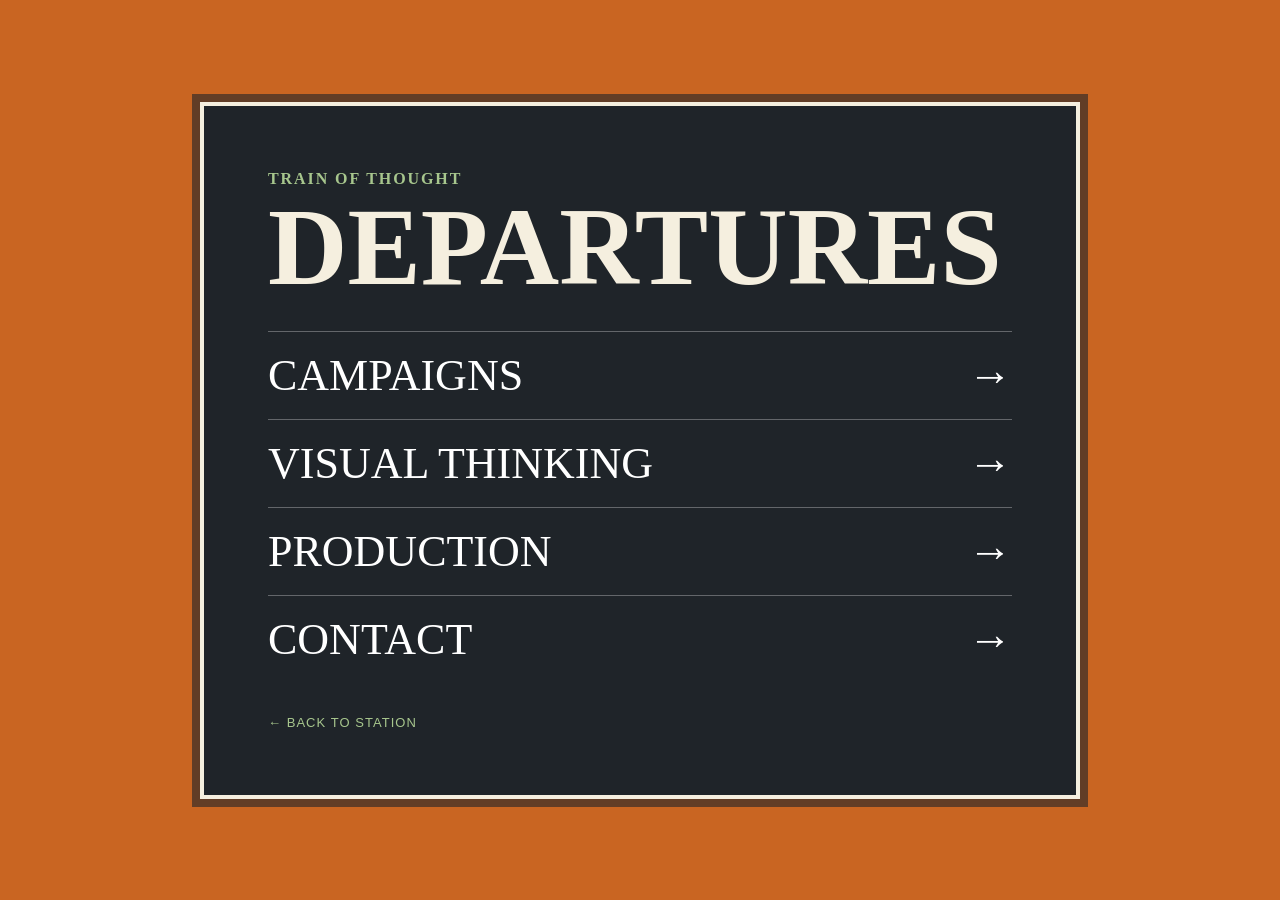
==== departures.html @ 00862fb1 "Add files via upload" ====
<!doctype html>
<html lang="en">
<head>
  <meta charset="utf-8" />
  <meta name="viewport" content="width=device-width,initial-scale=1" />
  <title>Departures — Train of Thought</title>
  <link rel="stylesheet" href="styles.css" />
</head>
<body class="departures-page">
  <main class="departures-board">
    <p class="eyebrow">TRAIN OF THOUGHT</p>
    <h1>DEPARTURES</h1>
    <nav aria-label="Portfolio sections">
      <a href="#">CAMPAIGNS <span>→</span></a>
      <a href="#">VISUAL THINKING <span>→</span></a>
      <a href="#">PRODUCTION <span>→</span></a>
      <a href="#">CONTACT <span>→</span></a>
    </nav>
    <a class="back" href="index.html">← BACK TO STATION</a>
  </main>
</body>
</html>
---- styles.css ----
:root{
  --charcoal:#1f2429;
  --cream:#f5efdf;
  --green:#82aa68;
  --orange:#ca6523;
}
*{box-sizing:border-box}
html,body{margin:0;min-height:100%;background:#161616}
body{font-family:Georgia,"Times New Roman",serif;color:var(--cream)}
.page-shell{min-height:100vh;display:grid;place-items:center;overflow:hidden;background:#111}
.station{
  position:relative;
  width:min(100vw,177.78vh);
  aspect-ratio:16/9;
  overflow:hidden;
  background:#c86a24;
  isolation:isolate;
}
.layer{position:absolute;left:0;width:100%;pointer-events:none;user-select:none}
.ceiling{top:0;height:15.6%;object-fit:fill;z-index:1}
.wall{top:15.2%;height:52.2%;object-fit:fill;z-index:0}
.tracks{left:0;bottom:0;height:32.8%;object-fit:fill;z-index:2}
.station-sign{
  position:absolute;left:4.3%;top:15.5%;width:42%;z-index:8;
}
.station-sign img,.departures-sign img{display:block;width:100%;height:auto}
.station-sign span{
  position:absolute;inset:0;display:grid;place-items:center;
  font-size:clamp(18px,2.45vw,48px);font-weight:700;letter-spacing:-.04em;
  color:#fff;white-space:nowrap;text-shadow:0 1px 0 rgba(0,0,0,.15)
}
.departures-sign{
  position:absolute;right:6.1%;top:28.5%;width:27%;z-index:10;
  display:block;text-decoration:none;color:#fff;cursor:pointer;
  transform-origin:center;
}
.departures-copy{
  position:absolute;inset:0;display:flex;align-items:center;justify-content:center;gap:.48em;
  font-size:clamp(16px,2vw,38px);font-weight:700;letter-spacing:-.04em;white-space:nowrap;
  z-index:3;
}
.arrow{display:inline-block;font-family:Arial,sans-serif;font-weight:400;transition:transform .22s ease}
.departures-sign:hover .arrow,.departures-sign:focus-visible .arrow{transform:translateX(.28em)}
.departures-sign:hover,.departures-sign:focus-visible{filter:brightness(1.08)}
.departures-sign:focus-visible{outline:3px solid #fff;outline-offset:5px}
.fluoro-glow{
  position:absolute;inset:13% 5%;z-index:0;border-radius:12px;
  opacity:0;box-shadow:0 0 12px rgba(255,255,230,.35),0 0 34px rgba(255,255,220,.25);
  pointer-events:none;
}
.departures-sign.call-attention .fluoro-glow{animation:flicker 1.25s steps(1,end) 1, breathe 2.6s ease-in-out 1.25s infinite}
.departures-sign.call-attention .departures-copy{animation:textFlicker 1.25s steps(1,end) 1}
@keyframes flicker{
  0%,8%{opacity:0}.01%{opacity:.1}10%{opacity:.85}14%{opacity:.18}17%{opacity:1}26%{opacity:.25}31%,100%{opacity:.8}
}
@keyframes textFlicker{0%,8%{opacity:.45}10%{opacity:1}14%{opacity:.55}17%{opacity:1}26%{opacity:.65}31%,100%{opacity:1}}
@keyframes breathe{0%,100%{opacity:.34}50%{opacity:.68}}
.chairs{position:absolute;left:8%;bottom:28.7%;width:31%;z-index:3;pointer-events:none}
.train{
  position:absolute;left:0;bottom:6.6%;width:112%;max-width:none;z-index:7;
  transform:translateX(-112%);will-change:transform;
  filter:drop-shadow(0 3px 2px rgba(0,0,0,.18));
}
.train.arrive{animation:arrive 3.2s cubic-bezier(.2,.75,.18,1) forwards}
@keyframes arrive{
  0%{transform:translateX(-112%)}
  78%{transform:translateX(-1.8%)}
  91%{transform:translateX(-3.5%)}
  100%{transform:translateX(-2.7%)}
}
.replay{
  position:absolute;right:1.2%;bottom:1.1%;z-index:20;border:1px solid rgba(255,255,255,.38);
  background:rgba(20,20,20,.58);color:#fff;border-radius:999px;padding:.45rem .72rem;
  font:600 11px/1 Arial,sans-serif;letter-spacing:.08em;text-transform:uppercase;cursor:pointer;
  opacity:.55;transition:opacity .2s ease;
}
.replay:hover,.replay:focus-visible{opacity:1}

/* Simple placeholder departures page */
.departures-page{background:#c96522;min-height:100vh;display:grid;place-items:center;padding:5vw}
.departures-board{width:min(880px,92vw);background:var(--charcoal);border:4px solid var(--cream);padding:clamp(28px,5vw,72px);box-shadow:0 0 0 8px rgba(31,36,41,.6)}
.eyebrow{margin:0 0 10px;color:#a7c68d;font-weight:700;letter-spacing:.12em}
.departures-board h1{font-size:clamp(48px,9vw,110px);margin:0 0 34px;line-height:.9}
.departures-board nav{display:grid}
.departures-board nav a{display:flex;justify-content:space-between;align-items:center;color:#fff;text-decoration:none;border-top:1px solid rgba(255,255,255,.3);padding:18px 0;font-size:clamp(22px,4vw,44px)}
.departures-board nav a:hover span{transform:translateX(8px)}
.departures-board nav span{transition:transform .2s ease}
.back{display:inline-block;margin-top:32px;color:#a7c68d;text-decoration:none;font-family:Arial,sans-serif;font-size:13px;letter-spacing:.08em}

@media (max-aspect-ratio: 4/3){
  .station{width:100vw;height:56.25vw;min-height:0}
}
@media (prefers-reduced-motion:reduce){
  .train{transform:translateX(-2.7%)}
  .train.arrive,.departures-sign.call-attention .fluoro-glow,.departures-sign.call-attention .departures-copy{animation:none}
  .fluoro-glow{opacity:.35}
}
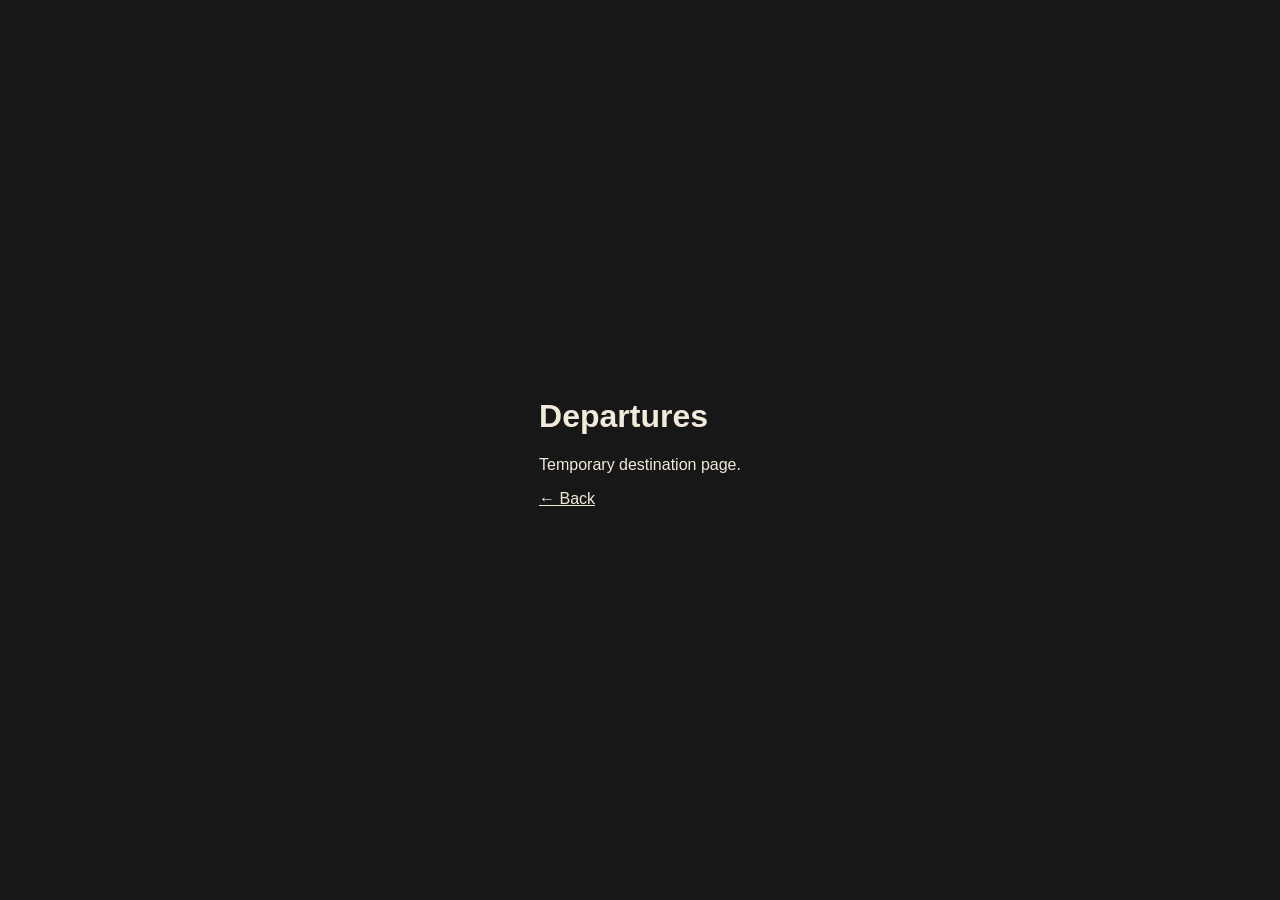
==== commit 2f500b95: "Update departures.html" ====
--- a/departures.html
+++ b/departures.html
@@ -1,22 +1,7 @@
 <!doctype html>
 <html lang="en">
-<head>
-  <meta charset="utf-8" />
-  <meta name="viewport" content="width=device-width,initial-scale=1" />
-  <title>Departures — Train of Thought</title>
-  <link rel="stylesheet" href="styles.css" />
-</head>
-<body class="departures-page">
-  <main class="departures-board">
-    <p class="eyebrow">TRAIN OF THOUGHT</p>
-    <h1>DEPARTURES</h1>
-    <nav aria-label="Portfolio sections">
-      <a href="#">CAMPAIGNS <span>→</span></a>
-      <a href="#">VISUAL THINKING <span>→</span></a>
-      <a href="#">PRODUCTION <span>→</span></a>
-      <a href="#">CONTACT <span>→</span></a>
-    </nav>
-    <a class="back" href="index.html">← BACK TO STATION</a>
-  </main>
+<head><meta charset="utf-8"><meta name="viewport" content="width=device-width,initial-scale=1"><title>Departures</title></head>
+<body style="margin:0;min-height:100vh;display:grid;place-items:center;background:#171717;color:#f2eadb;font-family:Arial,sans-serif">
+  <main><h1>Departures</h1><p>Temporary destination page.</p><p><a href="index.html" style="color:inherit">← Back</a></p></main>
 </body>
 </html>
